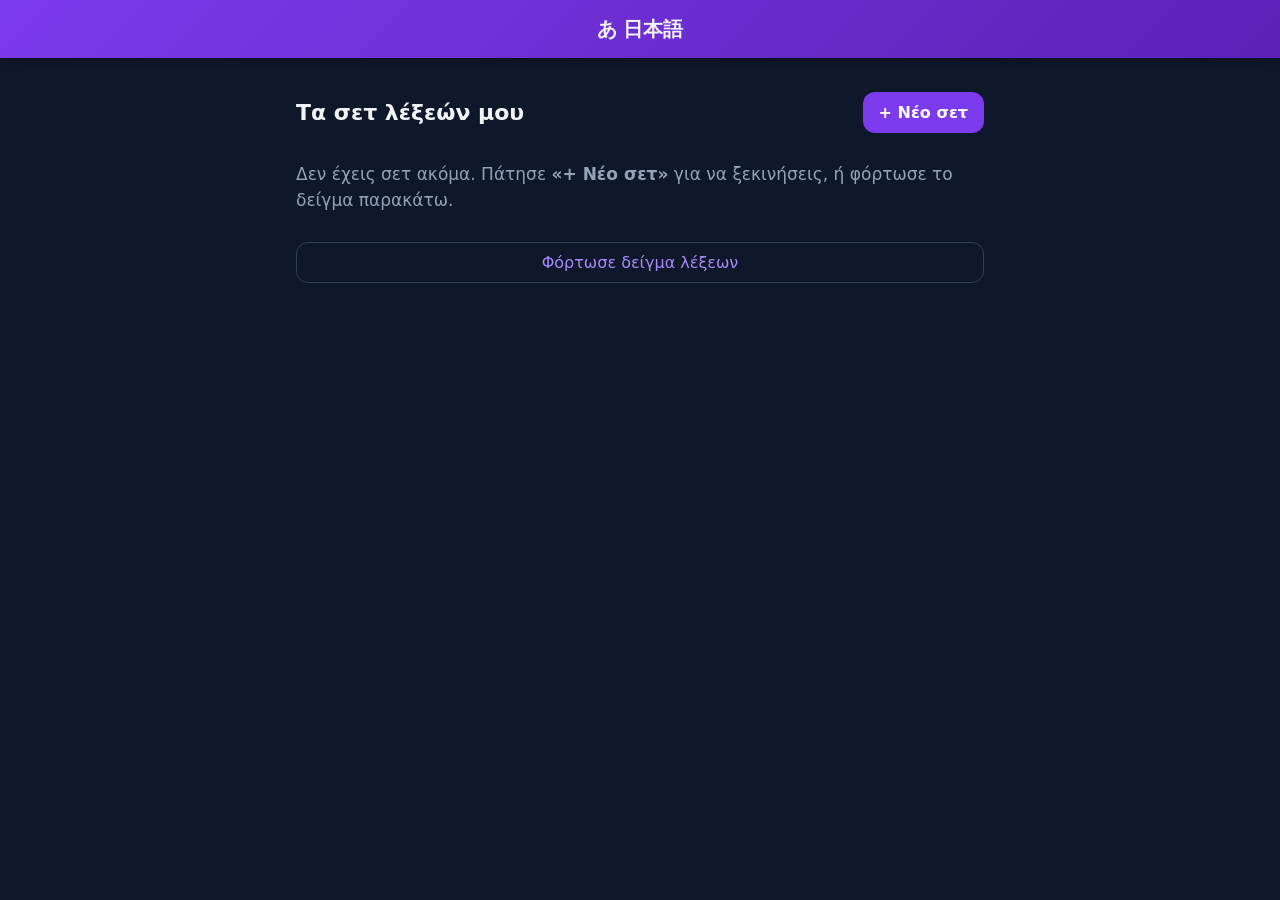
==== index.html @ 56836ef5 "Add Japanese vocabulary exercise PWA Installable progressive web app that generates multiple-choice," ====
<!DOCTYPE html>
<html lang="el">
<head>
  <meta charset="UTF-8" />
  <meta name="viewport" content="width=device-width, initial-scale=1.0, viewport-fit=cover" />
  <title>Ιαπωνικές Ασκήσεις</title>
  <meta name="description" content="Δημιούργησε ασκήσεις λεξιλογίου από τις δικές σου ιαπωνικές λέξεις." />
  <meta name="theme-color" content="#7c3aed" />
  <link rel="manifest" href="manifest.webmanifest" />
  <link rel="icon" href="icons/favicon-64.png" type="image/png" />
  <link rel="apple-touch-icon" href="icons/apple-touch-icon.png" />
  <meta name="apple-mobile-web-app-capable" content="yes" />
  <meta name="apple-mobile-web-app-status-bar-style" content="black-translucent" />
  <link rel="stylesheet" href="css/styles.css" />
</head>
<body>
  <header class="app-header">
    <button id="backBtn" class="icon-btn hidden" aria-label="Πίσω">‹</button>
    <h1 id="appTitle">あ 日本語</h1>
    <button id="installBtn" class="ghost-btn hidden">Εγκατάσταση</button>
  </header>

  <main id="app">
    <!-- ========================= ΑΡΧΙΚΗ / ΛΙΣΤΑ ΣΕΤ ========================= -->
    <section id="view-home" class="view active">
      <div class="section-head">
        <h2>Τα σετ λέξεών μου</h2>
        <button id="newDeckBtn" class="primary-btn">+ Νέο σετ</button>
      </div>
      <div id="deckList" class="deck-list"></div>
      <p id="emptyHint" class="muted hidden">
        Δεν έχεις σετ ακόμα. Πάτησε <strong>«+ Νέο σετ»</strong> για να ξεκινήσεις,
        ή φόρτωσε το δείγμα παρακάτω.
      </p>
      <button id="loadSampleBtn" class="ghost-btn full">Φόρτωσε δείγμα λέξεων</button>
    </section>

    <!-- ========================= ΕΠΕΞΕΡΓΑΣΙΑ ΣΕΤ ========================= -->
    <section id="view-edit" class="view">
      <div class="section-head">
        <input id="deckNameInput" class="deck-name-input" placeholder="Όνομα σετ" />
      </div>

      <div class="word-add card">
        <h3>Πρόσθεσε λέξη</h3>
        <div class="word-fields">
          <input id="fJp" placeholder="Ιαπωνικά (π.χ. 水)" lang="ja" />
          <input id="fReading" placeholder="Ανάγνωση (π.χ. みず / mizu)" lang="ja" />
          <input id="fMeaning" placeholder="Σημασία (π.χ. νερό)" />
        </div>
        <button id="addWordBtn" class="primary-btn full">Προσθήκη λέξης</button>
      </div>

      <details class="card bulk">
        <summary>Μαζική εισαγωγή / Εξαγωγή</summary>
        <p class="muted small">
          Μία λέξη ανά γραμμή, με τη μορφή:
          <code>Ιαπωνικά ; ανάγνωση ; σημασία</code>
          (μπορείς να χρησιμοποιήσεις <code>;</code>, <code>,</code> ή Tab ως διαχωριστικό).
        </p>
        <textarea id="bulkArea" rows="6" placeholder="水 ; みず ; νερό&#10;犬 ; いぬ ; σκύλος&#10;食べる ; たべる ; τρώω"></textarea>
        <div class="row-btns">
          <button id="bulkImportBtn" class="primary-btn">Εισαγωγή από κείμενο</button>
          <button id="exportJsonBtn" class="ghost-btn">Εξαγωγή (JSON)</button>
          <button id="importJsonBtn" class="ghost-btn">Εισαγωγή (JSON)</button>
          <input id="importFile" type="file" accept="application/json,.json" class="hidden" />
        </div>
      </details>

      <div class="section-head">
        <h3>Λέξεις (<span id="wordCount">0</span>)</h3>
        <button id="startFromEditBtn" class="primary-btn">Εξάσκηση ▶</button>
      </div>
      <div id="wordList" class="word-list"></div>
    </section>

    <!-- ========================= ΡΥΘΜΙΣΕΙΣ ΕΞΑΣΚΗΣΗΣ ========================= -->
    <section id="view-setup" class="view">
      <h2 id="setupDeckName">Εξάσκηση</h2>

      <div class="card">
        <h3>Τύποι ασκήσεων</h3>
        <label class="check"><input type="checkbox" id="typeMc" checked /> Πολλαπλής επιλογής</label>
        <label class="check"><input type="checkbox" id="typeMatch" checked /> Αντιστοίχιση</label>
        <label class="check"><input type="checkbox" id="typeFill" checked /> Συμπλήρωση κενού (πληκτρολόγηση)</label>
      </div>

      <div class="card">
        <h3>Κατεύθυνση</h3>
        <label class="check"><input type="radio" name="dir" value="jp2mean" checked /> Ιαπωνικά → Σημασία</label>
        <label class="check"><input type="radio" name="dir" value="mean2jp" /> Σημασία → Ιαπωνικά</label>
        <label class="check"><input type="radio" name="dir" value="jp2read" /> Ιαπωνικά → Ανάγνωση</label>
        <label class="check"><input type="radio" name="dir" value="mixed" /> Ανάμεικτα</label>
      </div>

      <div class="card">
        <h3>Πλήθος ερωτήσεων</h3>
        <input id="qCount" type="number" min="1" max="100" value="10" />
      </div>

      <button id="startPracticeBtn" class="primary-btn full big">Έναρξη ▶</button>
    </section>

    <!-- ========================= ΕΞΑΣΚΗΣΗ ========================= -->
    <section id="view-practice" class="view">
      <div class="progress-bar"><div id="progressFill" class="progress-fill"></div></div>
      <p class="muted small" id="progressText"></p>
      <div id="exerciseHost"></div>
    </section>

    <!-- ========================= ΑΠΟΤΕΛΕΣΜΑΤΑ ========================= -->
    <section id="view-results" class="view">
      <h2>Αποτελέσματα</h2>
      <div class="score-circle"><span id="scorePct">0%</span></div>
      <p id="scoreText" class="center"></p>
      <div id="reviewList" class="review-list"></div>
      <div class="row-btns center">
        <button id="againBtn" class="primary-btn">Ξανά</button>
        <button id="homeBtn" class="ghost-btn">Αρχική</button>
      </div>
    </section>
  </main>

  <div id="toast" class="toast hidden"></div>

  <script src="js/storage.js"></script>
  <script src="js/exercises.js"></script>
  <script src="js/app.js"></script>
</body>
</html>
---- css/styles.css ----
:root {
  --bg: #0f172a;
  --bg-2: #1e293b;
  --card: #1e293b;
  --card-2: #334155;
  --text: #f1f5f9;
  --muted: #94a3b8;
  --accent: #7c3aed;
  --accent-2: #a78bfa;
  --good: #22c55e;
  --bad: #ef4444;
  --border: #334155;
  --radius: 16px;
}

* { box-sizing: border-box; -webkit-tap-highlight-color: transparent; }

html, body {
  margin: 0;
  padding: 0;
  background: var(--bg);
  color: var(--text);
  font-family: system-ui, -apple-system, "Segoe UI", Roboto, "Hiragino Kaku Gothic ProN", "Noto Sans JP", sans-serif;
  font-size: 17px;
  line-height: 1.5;
}

body { padding-bottom: env(safe-area-inset-bottom); }

.app-header {
  position: sticky;
  top: 0;
  z-index: 10;
  display: flex;
  align-items: center;
  gap: 8px;
  padding: 14px 16px;
  padding-top: calc(14px + env(safe-area-inset-top));
  background: linear-gradient(135deg, var(--accent), #5b21b6);
  box-shadow: 0 2px 12px rgba(0,0,0,.3);
}
.app-header h1 { font-size: 20px; margin: 0; flex: 1; text-align: center; font-weight: 700; }

main {
  max-width: 720px;
  margin: 0 auto;
  padding: 16px;
}

.view { display: none; animation: fade .25s ease; }
.view.active { display: block; }
@keyframes fade { from { opacity: 0; transform: translateY(6px); } to { opacity: 1; transform: none; } }

.hidden { display: none !important; }
.muted { color: var(--muted); }
.small { font-size: 14px; }
.center { text-align: center; }
.full { width: 100%; }
.big { padding: 16px; font-size: 19px; }

h2 { font-size: 22px; margin: 4px 0 16px; }
h3 { font-size: 16px; margin: 0 0 10px; }

.section-head {
  display: flex;
  align-items: center;
  justify-content: space-between;
  gap: 12px;
  margin: 18px 0 12px;
}
.section-head h2, .section-head h3 { margin: 0; }

/* Buttons */
button { font-family: inherit; cursor: pointer; border: none; border-radius: 12px; font-size: 16px; transition: transform .08s, opacity .15s, background .15s; }
button:active { transform: scale(.97); }
.primary-btn { background: var(--accent); color: #fff; padding: 11px 16px; font-weight: 600; }
.primary-btn:hover { background: var(--accent-2); }
.ghost-btn { background: transparent; color: var(--accent-2); border: 1px solid var(--border); padding: 10px 14px; }
.ghost-btn:hover { background: var(--card-2); }
.ghost-btn.full { width: 100%; margin-top: 12px; }
.icon-btn { background: rgba(255,255,255,.15); color: #fff; width: 36px; height: 36px; font-size: 26px; line-height: 1; border-radius: 10px; }
.row-btns { display: flex; flex-wrap: wrap; gap: 8px; margin-top: 10px; }
.row-btns.center { justify-content: center; }

/* Cards */
.card {
  background: var(--card);
  border: 1px solid var(--border);
  border-radius: var(--radius);
  padding: 16px;
  margin-bottom: 16px;
}

/* Inputs */
input[type=text], input:not([type]), input[type=number], textarea, .deck-name-input {
  width: 100%;
  background: var(--bg);
  border: 1px solid var(--border);
  color: var(--text);
  border-radius: 12px;
  padding: 12px 14px;
  font-size: 17px;
  font-family: inherit;
  margin-bottom: 10px;
}
input:focus, textarea:focus { outline: 2px solid var(--accent); border-color: var(--accent); }
textarea { resize: vertical; }
.deck-name-input { font-size: 20px; font-weight: 700; margin: 0; }
.word-fields input { margin-bottom: 8px; }

label.check { display: flex; align-items: center; gap: 10px; padding: 8px 0; font-size: 16px; }
label.check input { width: 20px; height: 20px; accent-color: var(--accent); }

/* Deck list */
.deck-list { display: flex; flex-direction: column; gap: 12px; }
.deck-card {
  background: var(--card);
  border: 1px solid var(--border);
  border-radius: var(--radius);
  padding: 16px;
  display: flex;
  align-items: center;
  gap: 12px;
  cursor: pointer;
}
.deck-card:hover { border-color: var(--accent); }
.deck-card .deck-info { flex: 1; min-width: 0; }
.deck-card .deck-info b { font-size: 18px; }
.deck-card .deck-actions { display: flex; gap: 6px; }
.deck-card .mini { background: var(--card-2); color: var(--text); padding: 8px 10px; font-size: 14px; border-radius: 10px; }
.deck-card .mini.danger { color: #fecaca; }

/* Word list */
.word-list { display: flex; flex-direction: column; gap: 8px; }
.word-row {
  display: flex;
  align-items: center;
  gap: 12px;
  background: var(--card);
  border: 1px solid var(--border);
  border-radius: 12px;
  padding: 10px 14px;
}
.word-row .jp { font-size: 20px; min-width: 70px; }
.word-row .rd { color: var(--accent-2); font-size: 14px; }
.word-row .mn { flex: 1; }
.word-row .del { background: transparent; color: var(--bad); font-size: 20px; padding: 4px 8px; }

/* Progress */
.progress-bar { height: 8px; background: var(--card-2); border-radius: 99px; overflow: hidden; margin-bottom: 8px; }
.progress-fill { height: 100%; width: 0; background: var(--accent); transition: width .3s; }

/* Exercise */
.prompt-card {
  background: var(--card);
  border: 1px solid var(--border);
  border-radius: var(--radius);
  padding: 28px 16px;
  text-align: center;
  margin-bottom: 16px;
}
.prompt-label { color: var(--muted); font-size: 14px; margin-bottom: 8px; }
.prompt-main { font-size: 44px; font-weight: 700; word-break: break-word; }
.prompt-sub { color: var(--accent-2); font-size: 18px; margin-top: 6px; }

.options { display: flex; flex-direction: column; gap: 10px; }
.option {
  background: var(--card);
  border: 1.5px solid var(--border);
  color: var(--text);
  border-radius: 12px;
  padding: 16px;
  text-align: left;
  font-size: 18px;
}
.option:hover { border-color: var(--accent-2); }
.option.correct { border-color: var(--good); background: rgba(34,197,94,.15); }
.option.wrong { border-color: var(--bad); background: rgba(239,68,68,.15); }
.option:disabled { opacity: 1; cursor: default; }

.fill-feedback { margin-top: 12px; font-size: 16px; min-height: 24px; }
.fill-feedback.ok { color: var(--good); }
.fill-feedback.no { color: var(--bad); }

.next-btn { margin-top: 16px; width: 100%; }

/* Matching */
.match-grid { display: grid; grid-template-columns: 1fr 1fr; gap: 10px; }
.match-col { display: flex; flex-direction: column; gap: 10px; }
.match-item {
  background: var(--card);
  border: 1.5px solid var(--border);
  color: var(--text);
  border-radius: 12px;
  padding: 14px 10px;
  font-size: 18px;
  text-align: center;
  word-break: break-word;
}
.match-item.selected { border-color: var(--accent); background: rgba(124,58,237,.2); }
.match-item.matched { border-color: var(--good); background: rgba(34,197,94,.15); opacity: .65; pointer-events: none; }
.match-item.shake { animation: shake .35s; }
@keyframes shake { 0%,100%{transform:none} 25%{transform:translateX(-6px)} 75%{transform:translateX(6px)} }

/* Results */
.score-circle {
  width: 140px; height: 140px;
  margin: 16px auto;
  border-radius: 50%;
  display: flex; align-items: center; justify-content: center;
  background: conic-gradient(var(--accent) var(--p,0%), var(--card-2) 0);
}
.score-circle span { width: 110px; height: 110px; border-radius: 50%; background: var(--bg); display:flex; align-items:center; justify-content:center; font-size: 30px; font-weight: 700; }
.review-list { display: flex; flex-direction: column; gap: 8px; margin: 16px 0; }
.review-row { display: flex; align-items: center; gap: 10px; background: var(--card); border: 1px solid var(--border); border-radius: 12px; padding: 10px 14px; }
.review-row .mark { font-size: 20px; }
.review-row.ok .mark { color: var(--good); }
.review-row.no .mark { color: var(--bad); }
.review-row .q { flex: 1; }
.review-row .jp { font-size: 18px; }

/* Toast */
.toast {
  position: fixed;
  bottom: calc(20px + env(safe-area-inset-bottom));
  left: 50%;
  transform: translateX(-50%);
  background: var(--card-2);
  color: var(--text);
  padding: 12px 18px;
  border-radius: 12px;
  box-shadow: 0 4px 20px rgba(0,0,0,.4);
  z-index: 100;
  max-width: 90%;
  text-align: center;
}

code { background: var(--bg); padding: 1px 6px; border-radius: 6px; font-size: 13px; }
details summary { cursor: pointer; font-weight: 600; }
details[open] summary { margin-bottom: 12px; }
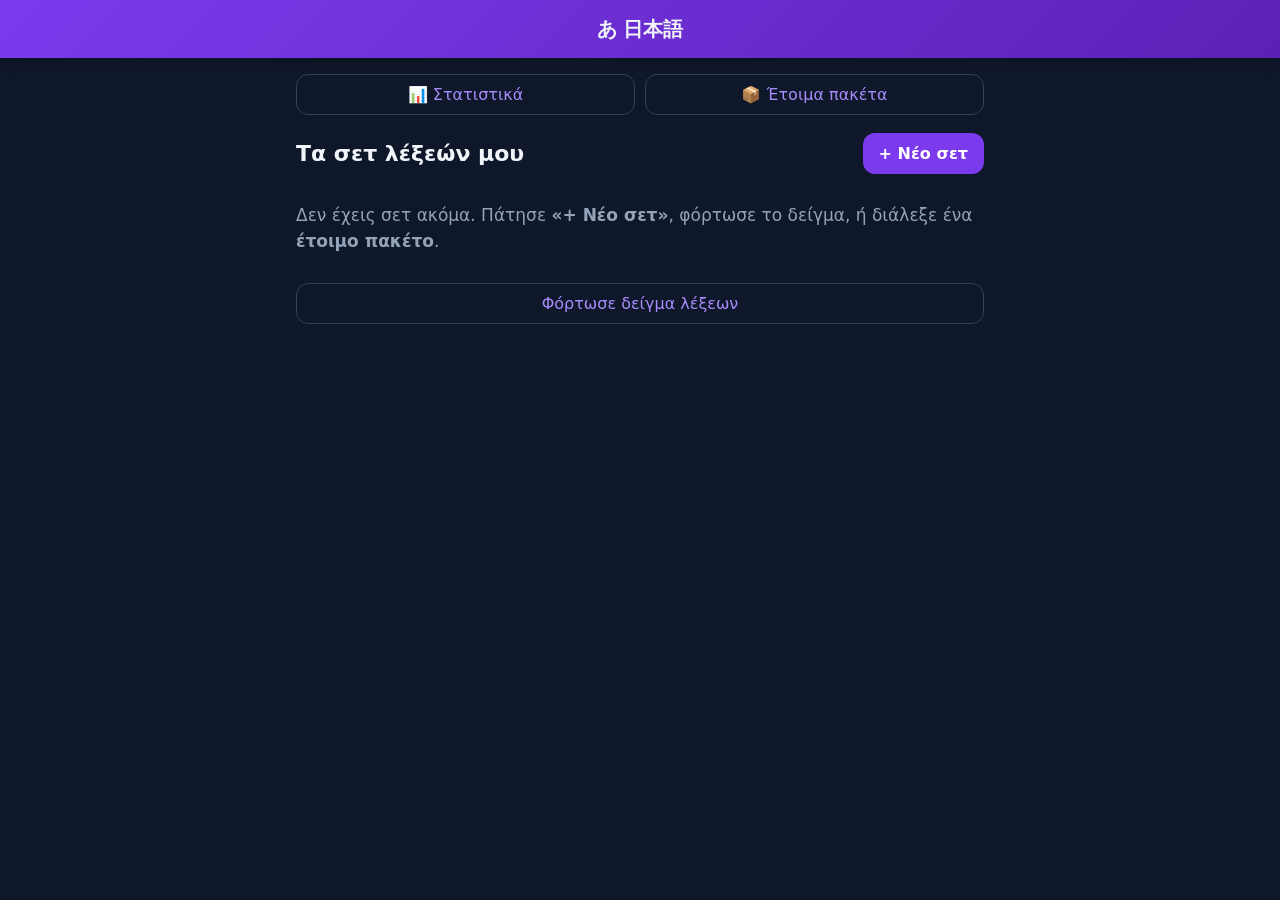
==== commit 556bc8bf: "Implement full feature set: SRS, stats, achievements, packs, audio, new exercise types - SRS spaced " ====
--- a/index.html
+++ b/index.html
@@ -21,16 +21,21 @@
   </header>
 
   <main id="app">
-    <!-- ========================= ΑΡΧΙΚΗ / ΛΙΣΤΑ ΣΕΤ ========================= -->
+    <!-- ========================= ΑΡΧΙΚΗ ========================= -->
     <section id="view-home" class="view active">
+      <div class="home-actions">
+        <button id="statsBtn" class="ghost-btn">📊 Στατιστικά</button>
+        <button id="packsBtn" class="ghost-btn">📦 Έτοιμα πακέτα</button>
+      </div>
+      <div id="streakChip" class="streak-chip hidden"></div>
       <div class="section-head">
         <h2>Τα σετ λέξεών μου</h2>
         <button id="newDeckBtn" class="primary-btn">+ Νέο σετ</button>
       </div>
       <div id="deckList" class="deck-list"></div>
       <p id="emptyHint" class="muted hidden">
-        Δεν έχεις σετ ακόμα. Πάτησε <strong>«+ Νέο σετ»</strong> για να ξεκινήσεις,
-        ή φόρτωσε το δείγμα παρακάτω.
+        Δεν έχεις σετ ακόμα. Πάτησε <strong>«+ Νέο σετ»</strong>, φόρτωσε το δείγμα,
+        ή διάλεξε ένα <strong>έτοιμο πακέτο</strong>.
       </p>
       <button id="loadSampleBtn" class="ghost-btn full">Φόρτωσε δείγμα λέξεων</button>
     </section>
@@ -45,8 +50,11 @@
         <h3>Πρόσθεσε λέξη</h3>
         <div class="word-fields">
           <input id="fJp" placeholder="Ιαπωνικά (π.χ. 水)" lang="ja" />
-          <input id="fReading" placeholder="Ανάγνωση (π.χ. みず / mizu)" lang="ja" />
+          <input id="fReading" placeholder="Ανάγνωση (π.χ. みず)" lang="ja" />
+          <input id="fRomaji" placeholder="Ρομάτζι (προαιρετικό, π.χ. mizu)" />
           <input id="fMeaning" placeholder="Σημασία (π.χ. νερό)" />
+          <input id="fExample" placeholder="Παράδειγμα πρότασης (προαιρετικό)" lang="ja" />
+          <input id="fTags" placeholder="Κατηγορίες, χωρισμένες με κόμμα (π.χ. φαγητό, ρήμα)" />
         </div>
         <button id="addWordBtn" class="primary-btn full">Προσθήκη λέξης</button>
       </div>
@@ -54,11 +62,11 @@
       <details class="card bulk">
         <summary>Μαζική εισαγωγή / Εξαγωγή</summary>
         <p class="muted small">
-          Μία λέξη ανά γραμμή, με τη μορφή:
-          <code>Ιαπωνικά ; ανάγνωση ; σημασία</code>
-          (μπορείς να χρησιμοποιήσεις <code>;</code>, <code>,</code> ή Tab ως διαχωριστικό).
+          Μία λέξη ανά γραμμή:
+          <code>Ιαπωνικά ; ανάγνωση ; σημασία ; ρομάτζι ; παράδειγμα ; κατηγορίες</code>
+          (μόνο τα τρία πρώτα είναι υποχρεωτικά).
         </p>
-        <textarea id="bulkArea" rows="6" placeholder="水 ; みず ; νερό&#10;犬 ; いぬ ; σκύλος&#10;食べる ; たべる ; τρώω"></textarea>
+        <textarea id="bulkArea" rows="6" placeholder="水 ; みず ; νερό ; mizu&#10;犬 ; いぬ ; σκύλος ; inu&#10;食べる ; たべる ; τρώω ; taberu ;  ; ρήμα"></textarea>
         <div class="row-btns">
           <button id="bulkImportBtn" class="primary-btn">Εισαγωγή από κείμενο</button>
           <button id="exportJsonBtn" class="ghost-btn">Εξαγωγή (JSON)</button>
@@ -74,6 +82,32 @@
       <div id="wordList" class="word-list"></div>
     </section>
 
+    <!-- ========================= ΕΤΟΙΜΑ ΠΑΚΕΤΑ ========================= -->
+    <section id="view-packs" class="view">
+      <h2>Έτοιμα πακέτα</h2>
+      <p class="muted small">Πρόσθεσέ τα σαν νέο σετ και ξεκίνα αμέσως.</p>
+      <div id="packList" class="deck-list"></div>
+    </section>
+
+    <!-- ========================= ΣΤΑΤΙΣΤΙΚΑ ========================= -->
+    <section id="view-stats" class="view">
+      <h2>Στατιστικά</h2>
+      <div class="stat-cards">
+        <div class="stat-card"><div class="stat-num" id="stStreak">0</div><div class="stat-lbl">🔥 σερί (μέρες)</div></div>
+        <div class="stat-card"><div class="stat-num" id="stBest">0</div><div class="stat-lbl">καλύτερο σερί</div></div>
+        <div class="stat-card"><div class="stat-num" id="stAvg">0%</div><div class="stat-lbl">μέσος όρος</div></div>
+        <div class="stat-card"><div class="stat-num" id="stAns">0</div><div class="stat-lbl">απαντήσεις</div></div>
+      </div>
+
+      <h3>Επιτεύγματα</h3>
+      <div id="achvGrid" class="achv-grid"></div>
+
+      <h3>Ιστορικό τεστ</h3>
+      <div id="historyList" class="history-list"></div>
+
+      <button id="resetStatsBtn" class="ghost-btn full">Μηδενισμός στατιστικών</button>
+    </section>
+
     <!-- ========================= ΡΥΘΜΙΣΕΙΣ ΕΞΑΣΚΗΣΗΣ ========================= -->
     <section id="view-setup" class="view">
       <h2 id="setupDeckName">Εξάσκηση</h2>
@@ -82,7 +116,9 @@
         <h3>Τύποι ασκήσεων</h3>
         <label class="check"><input type="checkbox" id="typeMc" checked /> Πολλαπλής επιλογής</label>
         <label class="check"><input type="checkbox" id="typeMatch" checked /> Αντιστοίχιση</label>
-        <label class="check"><input type="checkbox" id="typeFill" checked /> Συμπλήρωση κενού (πληκτρολόγηση)</label>
+        <label class="check"><input type="checkbox" id="typeFill" checked /> Συμπλήρωση κενού</label>
+        <label class="check"><input type="checkbox" id="typeListen" /> Ακρόαση (🔊 → σημασία)</label>
+        <label class="check"><input type="checkbox" id="typeWrite" /> Γραφή χαρακτήρα (με το δάχτυλο)</label>
       </div>
 
       <div class="card">
@@ -94,15 +130,35 @@
       </div>
 
       <div class="card">
+        <h3>Πηγή λέξεων</h3>
+        <label class="check"><input type="radio" name="src" value="all" checked /> Όλες οι λέξεις</label>
+        <label class="check"><input type="radio" name="src" value="due" /> Μόνο για επανάληψη τώρα (έξυπνη επανάληψη)</label>
+        <label class="check"><input type="radio" name="src" value="mistakes" /> Μόνο τα λάθη μου</label>
+        <div id="catWrap" class="hidden">
+          <label class="field-lbl">Κατηγορία</label>
+          <select id="catSelect"></select>
+        </div>
+      </div>
+
+      <div class="card">
+        <h3>Επιλογές</h3>
+        <label class="check"><input type="checkbox" id="optBlitz" /> ⏱️ Λειτουργία μπλιц (60'' με πόντους)</label>
+        <label class="check"><input type="checkbox" id="optRomaji" /> Εμφάνιση ρομάτζι ως βοήθεια</label>
+        <label class="check"><input type="checkbox" id="optSpeak" checked /> 🔊 Αυτόματη προφορά</label>
+      </div>
+
+      <div class="card">
         <h3>Πλήθος ερωτήσεων</h3>
         <input id="qCount" type="number" min="1" max="100" value="10" />
       </div>
 
+      <p id="setupHint" class="muted small center"></p>
       <button id="startPracticeBtn" class="primary-btn full big">Έναρξη ▶</button>
     </section>
 
     <!-- ========================= ΕΞΑΣΚΗΣΗ ========================= -->
     <section id="view-practice" class="view">
+      <div id="blitzBar" class="blitz-bar hidden"></div>
       <div class="progress-bar"><div id="progressFill" class="progress-fill"></div></div>
       <p class="muted small" id="progressText"></p>
       <div id="exerciseHost"></div>
@@ -111,8 +167,14 @@
     <!-- ========================= ΑΠΟΤΕΛΕΣΜΑΤΑ ========================= -->
     <section id="view-results" class="view">
       <h2>Αποτελέσματα</h2>
+      <div id="geishaArt" class="geisha-art"></div>
+      <div id="perfMsg" class="perf-msg">
+        <div id="perfJp" class="perf-jp" lang="ja"></div>
+        <div id="perfGr" class="perf-gr"></div>
+      </div>
       <div class="score-circle"><span id="scorePct">0%</span></div>
       <p id="scoreText" class="center"></p>
+      <div id="newAchievements" class="achv-row"></div>
       <div id="reviewList" class="review-list"></div>
       <div class="row-btns center">
         <button id="againBtn" class="primary-btn">Ξανά</button>
@@ -123,8 +185,15 @@
 
   <div id="toast" class="toast hidden"></div>
 
+  <script src="js/sample-data.js"></script>
+  <script src="js/packs.js"></script>
   <script src="js/storage.js"></script>
+  <script src="js/srs.js"></script>
+  <script src="js/stats.js"></script>
+  <script src="js/achievements.js"></script>
+  <script src="js/speech.js"></script>
   <script src="js/exercises.js"></script>
+  <script src="js/geisha.js"></script>
   <script src="js/app.js"></script>
 </body>
 </html>
--- a/css/styles.css
+++ b/css/styles.css
@@ -203,6 +203,18 @@
 @keyframes shake { 0%,100%{transform:none} 25%{transform:translateX(-6px)} 75%{transform:translateX(6px)} }
 
 /* Results */
+.geisha-art {
+  width: 200px;
+  height: 200px;
+  max-width: 64vw;
+  margin: 8px auto 4px;
+  animation: pop .45s cubic-bezier(.18,.89,.32,1.28);
+}
+@keyframes pop { from { transform: scale(.4); opacity: 0; } to { transform: scale(1); opacity: 1; } }
+.perf-msg { text-align: center; margin-bottom: 8px; }
+.perf-jp { font-size: 30px; font-weight: 800; color: var(--accent-2); line-height: 1.1; }
+.perf-gr { font-size: 17px; color: var(--text); margin-top: 4px; }
+
 .score-circle {
   width: 140px; height: 140px;
   margin: 16px auto;
@@ -238,3 +250,71 @@
 code { background: var(--bg); padding: 1px 6px; border-radius: 6px; font-size: 13px; }
 details summary { cursor: pointer; font-weight: 600; }
 details[open] summary { margin-bottom: 12px; }
+
+/* Home extras */
+.home-actions { display: flex; gap: 10px; margin-bottom: 12px; }
+.home-actions .ghost-btn { flex: 1; }
+.streak-chip {
+  background: linear-gradient(135deg, #f59e0b, #ef4444);
+  color: #fff; font-weight: 600; text-align: center;
+  padding: 10px 14px; border-radius: 12px; margin-bottom: 14px;
+}
+
+/* Packs */
+.pack-icon {
+  font-size: 30px; width: 52px; height: 52px; display: flex; align-items: center; justify-content: center;
+  background: var(--card-2); border-radius: 12px; flex-shrink: 0;
+}
+
+/* Word row extras */
+.word-row .ex { font-style: italic; }
+.word-row .tags { color: var(--accent-2); }
+.speak-btn { background: var(--card-2); color: var(--text); font-size: 18px; padding: 6px 10px; border-radius: 10px; flex-shrink: 0; }
+
+/* Setup */
+.field-lbl { display: block; font-size: 14px; color: var(--muted); margin: 10px 0 6px; }
+select {
+  width: 100%; background: var(--bg); color: var(--text); border: 1px solid var(--border);
+  border-radius: 12px; padding: 12px 14px; font-size: 16px; font-family: inherit;
+}
+
+/* Stats */
+.stat-cards { display: grid; grid-template-columns: 1fr 1fr; gap: 12px; margin-bottom: 18px; }
+.stat-card { background: var(--card); border: 1px solid var(--border); border-radius: var(--radius); padding: 16px; text-align: center; }
+.stat-num { font-size: 30px; font-weight: 800; color: var(--accent-2); }
+.stat-lbl { font-size: 13px; color: var(--muted); margin-top: 4px; }
+
+.achv-grid { display: grid; grid-template-columns: 1fr 1fr; gap: 10px; margin-bottom: 18px; }
+.achv-cell { background: var(--card); border: 1px solid var(--border); border-radius: 12px; padding: 12px; text-align: center; opacity: .55; }
+.achv-cell.got { opacity: 1; border-color: var(--accent); }
+.achv-icon { font-size: 26px; }
+.achv-title { font-weight: 700; font-size: 14px; margin-top: 4px; }
+.achv-desc { font-size: 12px; color: var(--muted); }
+
+.history-list { display: flex; flex-direction: column; gap: 8px; margin-bottom: 16px; }
+.history-row { display: flex; align-items: center; gap: 12px; background: var(--card); border: 1px solid var(--border); border-radius: 12px; padding: 10px 14px; }
+.h-pct { font-weight: 800; font-size: 18px; min-width: 54px; text-align: center; }
+.h-pct.good { color: var(--good); } .h-pct.mid { color: #f59e0b; } .h-pct.low { color: var(--bad); }
+.h-mid { flex: 1; min-width: 0; }
+
+/* Achievements (results) */
+.achv-row { display: flex; flex-direction: column; gap: 8px; margin: 8px 0; }
+.achv-new { display: flex; align-items: center; gap: 10px; justify-content: center; background: rgba(124,58,237,.18); border: 1px solid var(--accent); border-radius: 12px; padding: 10px; font-weight: 600; animation: pop .4s; }
+
+/* Blitz */
+.blitz-bar { text-align: center; font-weight: 800; font-size: 20px; padding: 10px; border-radius: 12px; background: var(--card-2); margin-bottom: 10px; }
+.blitz-bar.urgent { background: var(--bad); color: #fff; animation: pulse .6s infinite; }
+@keyframes pulse { 0%,100%{ opacity:1 } 50%{ opacity:.7 } }
+
+/* Listen */
+.listen-big { font-size: 54px; background: var(--accent); color: #fff; width: 96px; height: 96px; border-radius: 50%; margin: 8px auto; display: block; }
+.prompt-card .speak-btn { margin-top: 10px; }
+.prompt-romaji { color: var(--muted); font-size: 16px; margin-top: 4px; }
+.prompt-main-sm { font-size: 26px; font-weight: 700; margin-top: 6px; }
+
+/* Write canvas */
+.canvas-wrap { display: flex; justify-content: center; margin: 12px 0; }
+.draw-canvas { background: #0b1220; border: 2px dashed var(--border); border-radius: 16px; touch-action: none; }
+.write-answer { text-align: center; margin-top: 14px; }
+.big-jp { font-size: 56px; display: block; }
+.write-answer .rd { color: var(--accent-2); font-size: 18px; }
